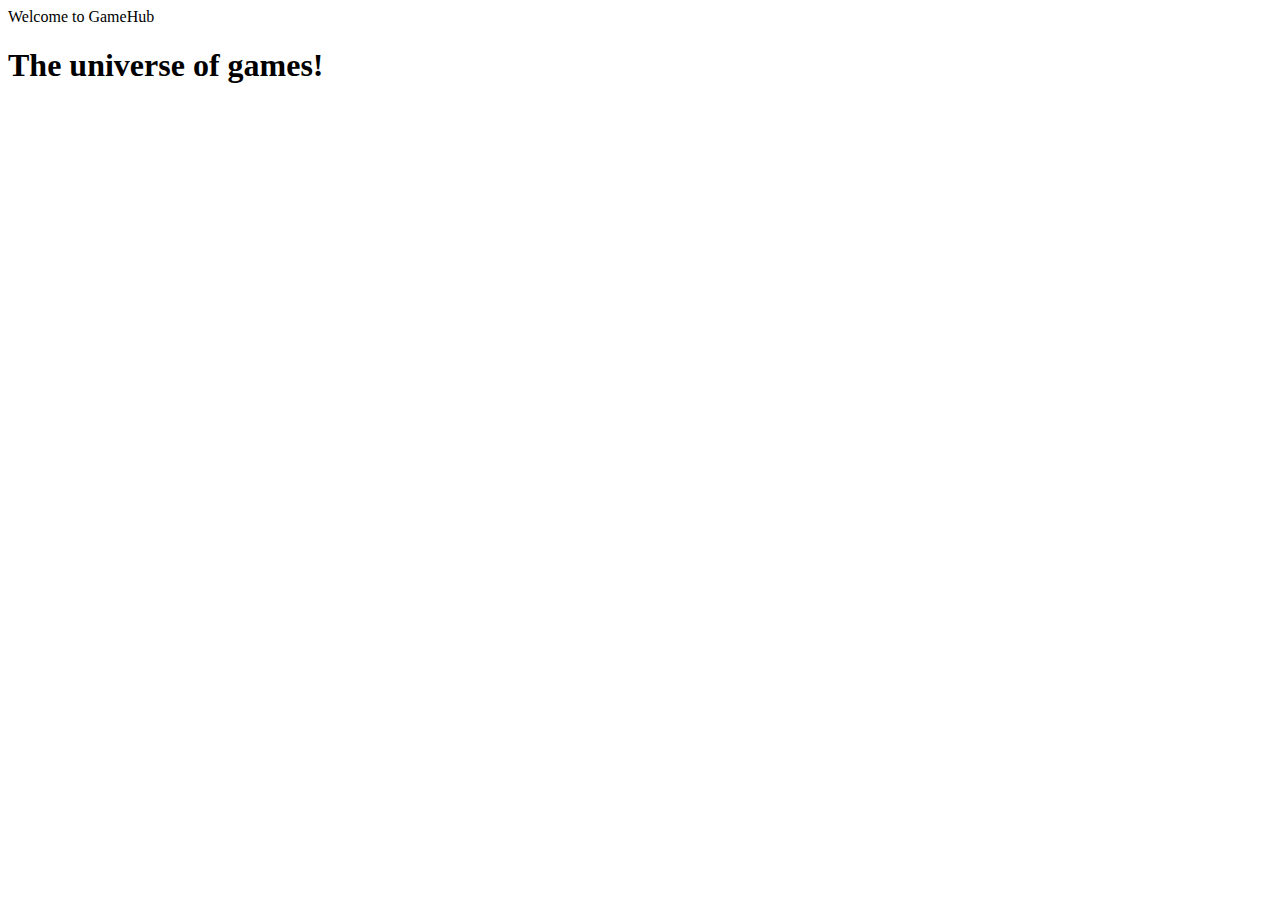
==== index.html @ cb150e6a "created js, html and css" ====
<!DOCTYPE html>
<html lang="en">
<head>
    <meta charset="UTF-8">
    <meta http-equiv="X-UA-Compatible" content="IE=edge">
    <meta name="viewport" content="width=device-width, initial-scale=1.0">
    <title>Document</title>
</head>
<body>
    <header>Welcome to GameHub</header>
    <h1>The universe of games!</h1>
</body>
</html>
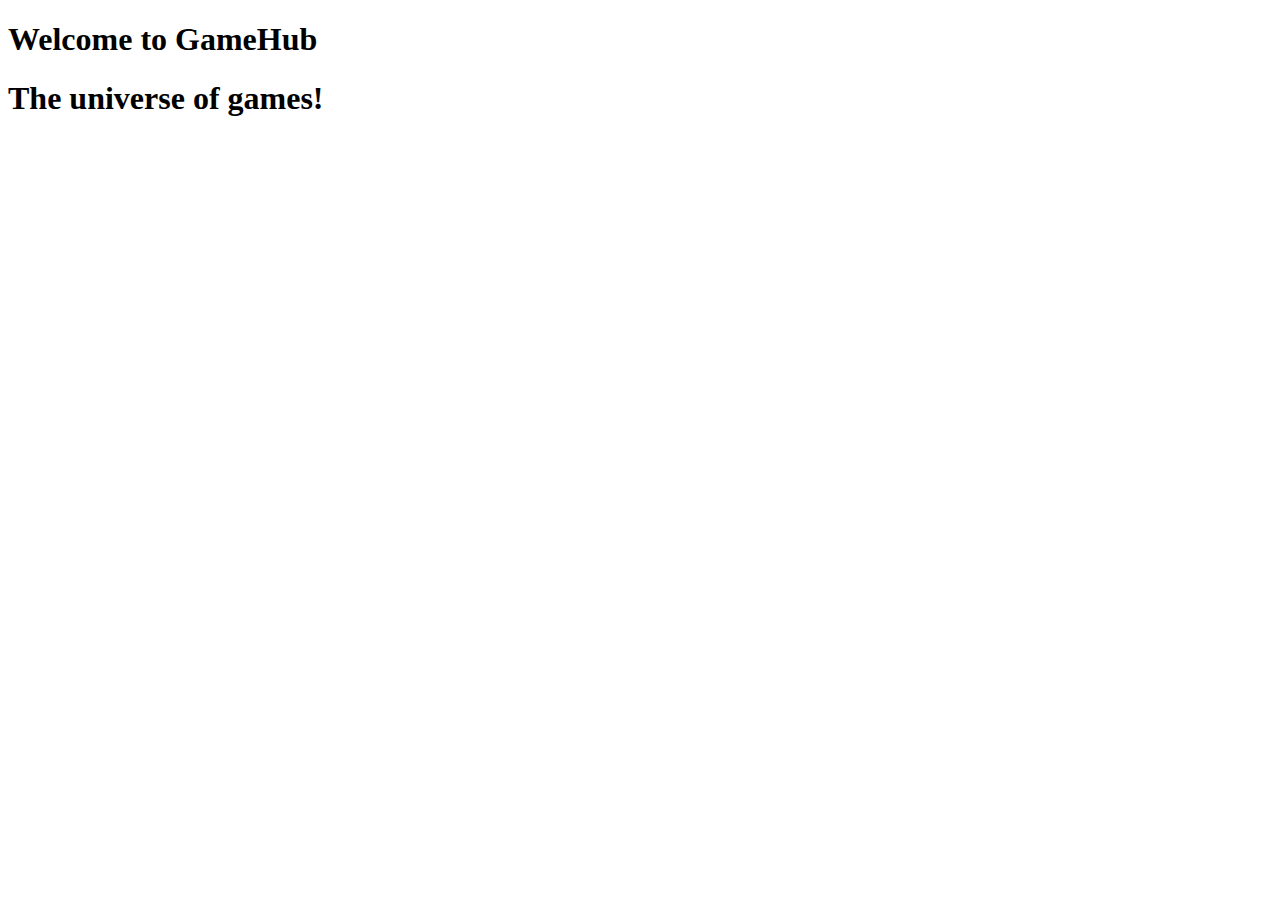
==== commit 0783aea5: "Update index.html" ====
--- a/index.html
+++ b/index.html
@@ -7,7 +7,7 @@
     <title>Document</title>
 </head>
 <body>
-    <header>Welcome to GameHub</header>
+    <h1>Welcome to GameHub</h1>
     <h1>The universe of games!</h1>
 </body>
 </html>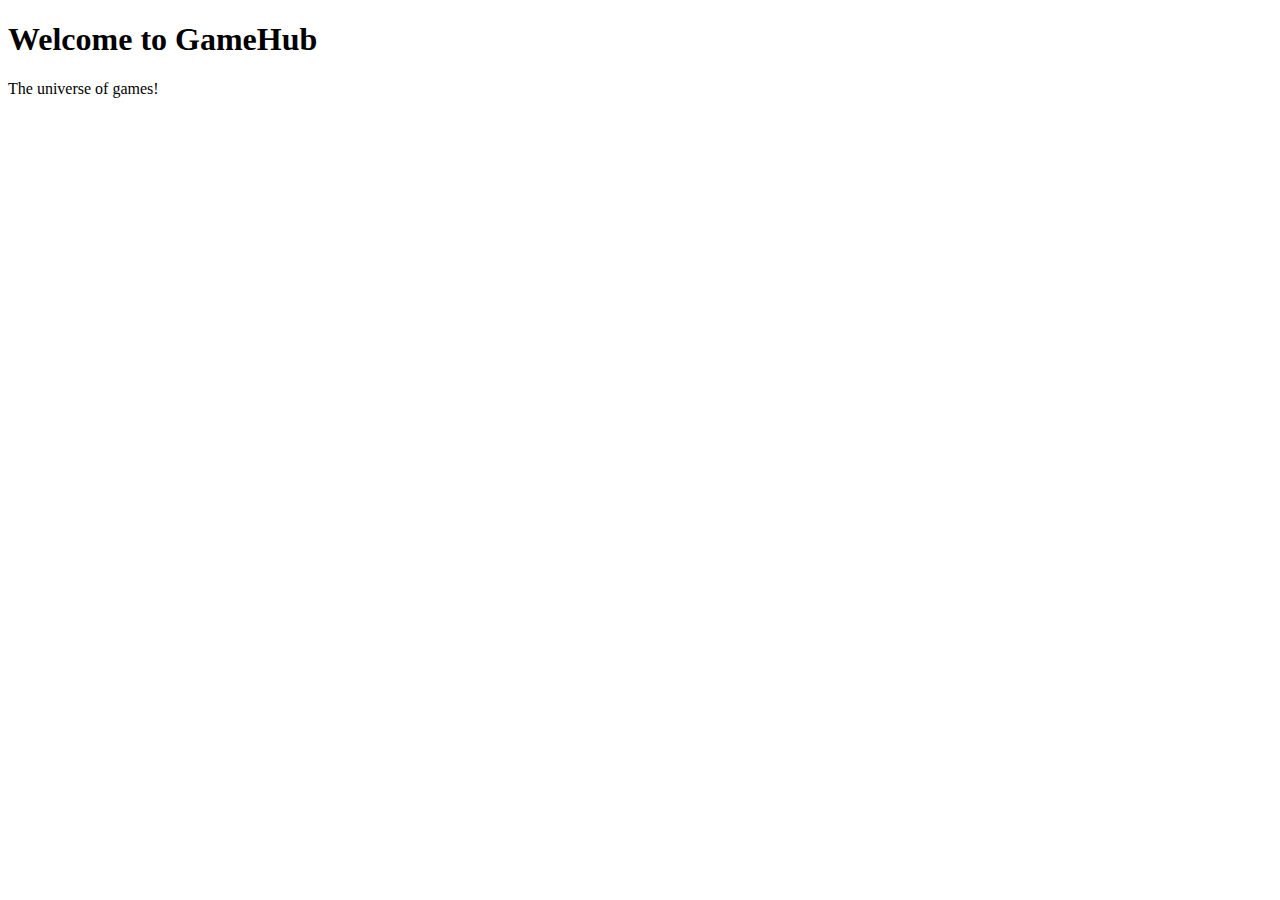
==== commit 8f978514: "Update index.html" ====
--- a/index.html
+++ b/index.html
@@ -8,6 +8,6 @@
 </head>
 <body>
     <h1>Welcome to GameHub</h1>
-    <h1>The universe of games!</h1>
+    <p>The universe of games!</p>
 </body>
 </html>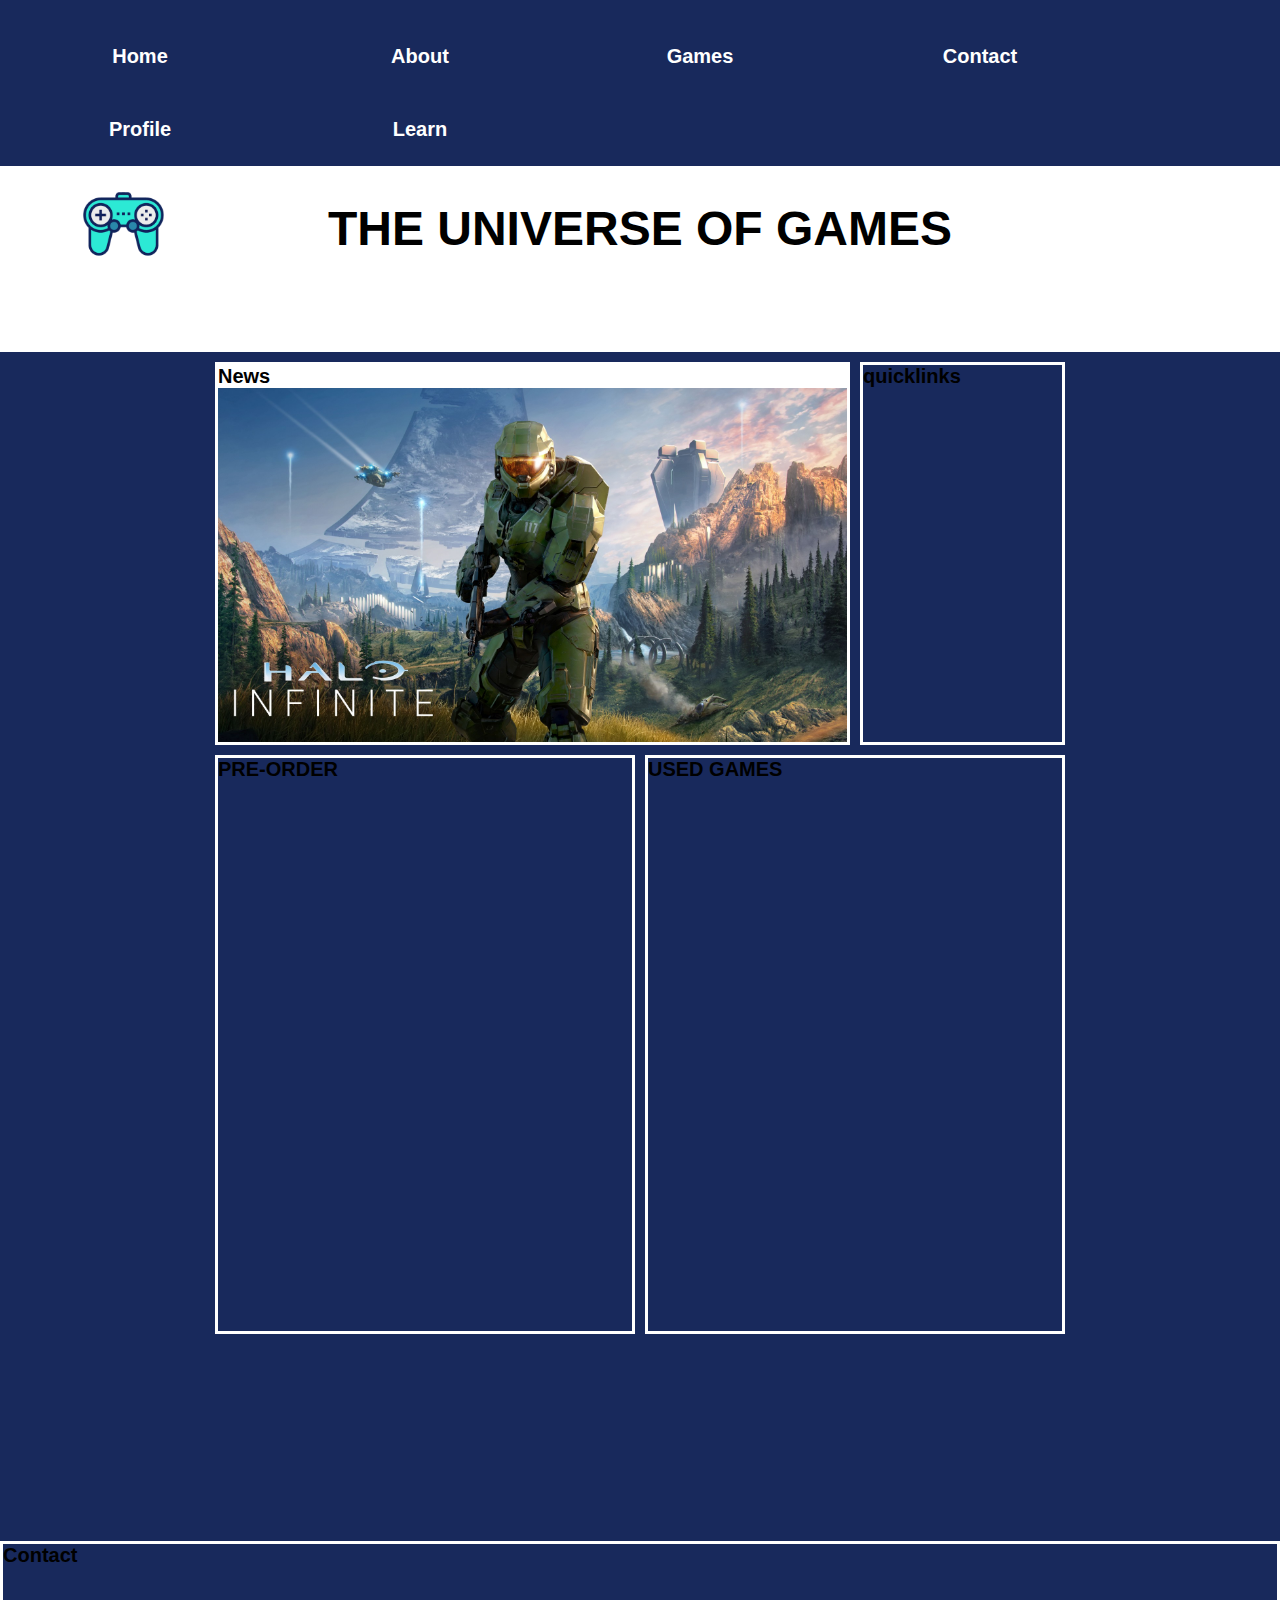
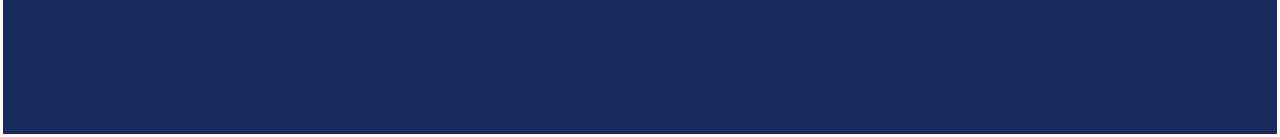
==== commit 98b66f66: "grid, logo, buttons, img" ====
--- a/index.html
+++ b/index.html
@@ -1,13 +1,52 @@
-<!DOCTYPE html>
-<html lang="en">
+<!doctype html>
 <head>
-    <meta charset="UTF-8">
-    <meta http-equiv="X-UA-Compatible" content="IE=edge">
-    <meta name="viewport" content="width=device-width, initial-scale=1.0">
-    <title>Document</title>
+    <title>GameHub</title>
+    <link rel="stylesheet" href="GameHub.css">
+    <style></style>
 </head>
+   
 <body>
-    <h1>Welcome to GameHub</h1>
-    <p>The universe of games!</p>
+   
+
+    <nav>
+        <ul>
+            <li><a href="">Home</a> </a></li>
+            <li><a href="">About</a> </a></li>
+            <li><a href="">Games</a> </a></li>
+            <li><a href="">Contact</a> </a></li>
+            <li><a href="">Profile</a> </a></li>
+            <li><a href="">Learn</a> </a></li>
+        </ul>
+    </nav>
+    
+   
+    
+    <div class="container">
+    <div class="header">
+        <h1>
+        THE UNIVERSE OF GAMES
+    </h1>
+        <img src="Logo.png">    
+    </div>
+    <div class="news">News
+        <img src="halo22.jpeg">
+    </div>
+    <div class="quicklinks">quicklinks</div>
+    <div class="preorder">PRE-ORDER</div>
+    <div class="usedgames">USED GAMES</div>
+    <div class="contact">Contact</div>
+    
+
+
 </body>
-</html>+
+
+
+
+
+
+
+
+
+
+
--- a/GameHub.css
+++ b/GameHub.css
@@ -0,0 +1,131 @@
+body {
+    background-color: #18295c;
+    margin: 0;
+    font-family: Arial, Helvetica, sans-serif;
+    font-weight: bold;
+    font-size: 20px;
+    padding: 0px;
+
+
+    }
+
+
+.container {
+    display:grid;
+    grid-template-columns:repeat(6, 1fr);
+    grid-template-rows: repeat(8, 1fr);
+    gap: 10px
+   
+
+}
+.container div{
+    padding: 0px;
+    border: solid #ffffff;
+}
+
+
+
+.header{
+    grid-column-start: 1;
+    grid-column-end: span 6;
+    grid-row-start: 1;
+    grid-row-end: 1;
+    color: #000000;
+    font-size:x-large;
+    background-color: #ffffff;
+    background-size: auto;
+    text-align: center;
+}
+
+.news {
+    background: white;
+    grid-column-start: 2;
+    grid-column-end: 5;
+    grid-row-start: 2;
+    grid-row-end: 4;
+    
+}
+
+.quicklinks {
+    grid-column-start: 5;
+    grid-column-end: 6;
+    grid-row-start: 2;
+    grid-row-end: 4;
+}
+
+.preorder {
+    grid-row-start: 4;
+    grid-row-end: 7;
+    grid-column-start: 2;
+    grid-column-end: 4;
+
+}
+
+.usedgames {
+    grid-row-start: 4;
+    grid-row-end: 7;
+    grid-column-start: 4;
+    grid-column-end: 6;
+
+}
+.contact{
+    grid-column-start: 1;
+    grid-column-end:span 6;
+    grid-row-start: 8;
+    grid-row-end: 10;
+}
+
+nav {
+    width: 100%;
+    overflow:auto;
+    background: #18295c;
+}
+
+ul{
+    padding: 0%;
+    margin: 0 0 0 0 250px;
+    list-style: none;
+
+}
+
+li{
+    float: left;
+    
+}
+
+li a{
+    width: 250px;
+    display: block;
+    padding: 25px 15px;
+    text-decoration: none;
+    font-family: Arial, Helvetica, sans-serif;
+    color: white;
+    text-align: center;
+    
+
+}
+
+li a:hover{
+    background: #2d87a8;
+    text-transform: uppercase;
+}
+
+img {
+    max-width: 5%;
+    max-width: 13%;
+    float: left;
+    margin-top: -3.5cm;
+    margin-left: 1cm;
+    size-adjust: auto;
+}
+
+.news img{
+   
+    max-width: 100%;
+    max-height: 100%;
+    margin-top: auto;
+    margin-left: 0cm;
+    object-fit: cover;
+    
+}
+
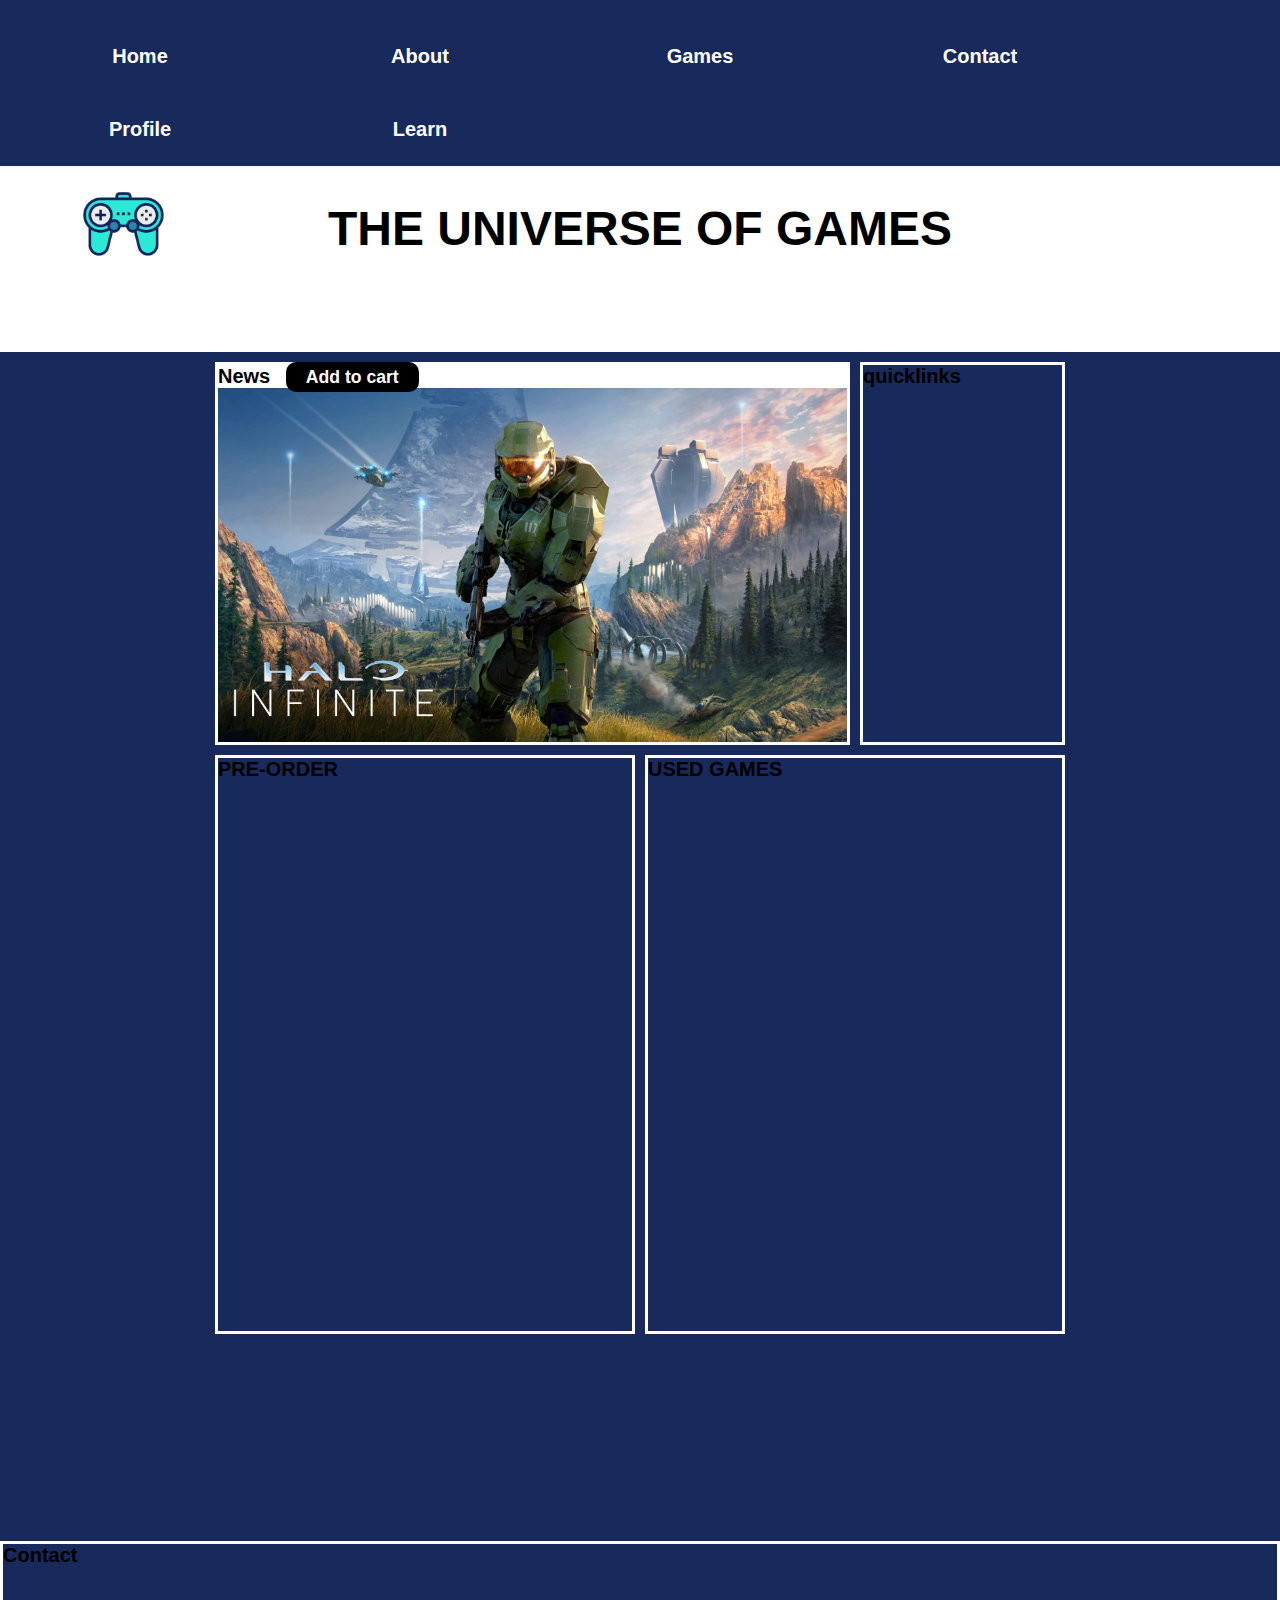
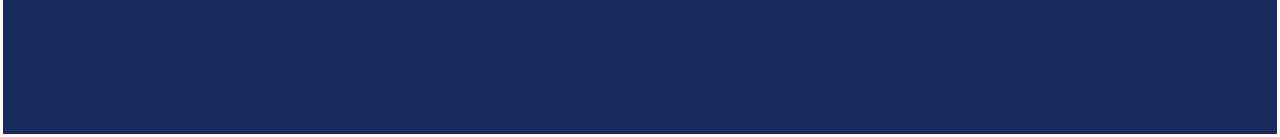
==== commit 87ceff6d: "trying to style the buttons.. that gives a hint of a modern button" ====
--- a/index.html
+++ b/index.html
@@ -19,8 +19,11 @@
         </ul>
     </nav>
     
-   
-    
+
+
+
+</body>
+   <div class="buttons"></div> 
     <div class="container">
     <div class="header">
         <h1>
@@ -30,23 +33,12 @@
     </div>
     <div class="news">News
         <img src="halo22.jpeg">
+        <a href="#" class="btn btn-1">Add to cart</a>
+   
+    
     </div>
     <div class="quicklinks">quicklinks</div>
     <div class="preorder">PRE-ORDER</div>
     <div class="usedgames">USED GAMES</div>
     <div class="contact">Contact</div>
-    
-
-
-</body>
-
-
-
-
-
-
-
-
-
-
-
+    --- a/GameHub.css
+++ b/GameHub.css
@@ -119,7 +119,61 @@
     size-adjust: auto;
 }
 
-.news img{
+
+
+.buttons {
+    display: flex;
+   flex-direction: column;
+}
+
+.btn {
+    text-decoration: none;
+    padding: 5px 20px;
+    font-size: 1.10rem;
+    position: relative;
+    margin: 10px;
+}
+
+/*button 1*/
+
+.btn-1{
+   background: #000000; 
+   color: #ffffff;
+   border-radius: 10px;
+   transition: transform 0.3s ease;
+}
+
+.btn-1::after, .btn-1::before {
+    content: "";
+    position: absolute;
+    opacity: 0.3;
+    background: black;
+    border-radius:inherit;
+    width: 100%;
+    height: 100%;
+    left: 0;
+    bottom: 0;
+    z-index: -1;
+    transition: transform 0.3s ease;
+}
+
+.btn-1:hover{
+    transform: translate(-12px,-12px);
+}
+
+.btn-1:hover::after{
+    transform: translate(6px,6px);
+}
+
+.btn-1:hover::before{
+    transform: translate(12px,12px);
+}
+
+
+
+
+
+.news img {
    
     max-width: 100%;
     max-height: 100%;
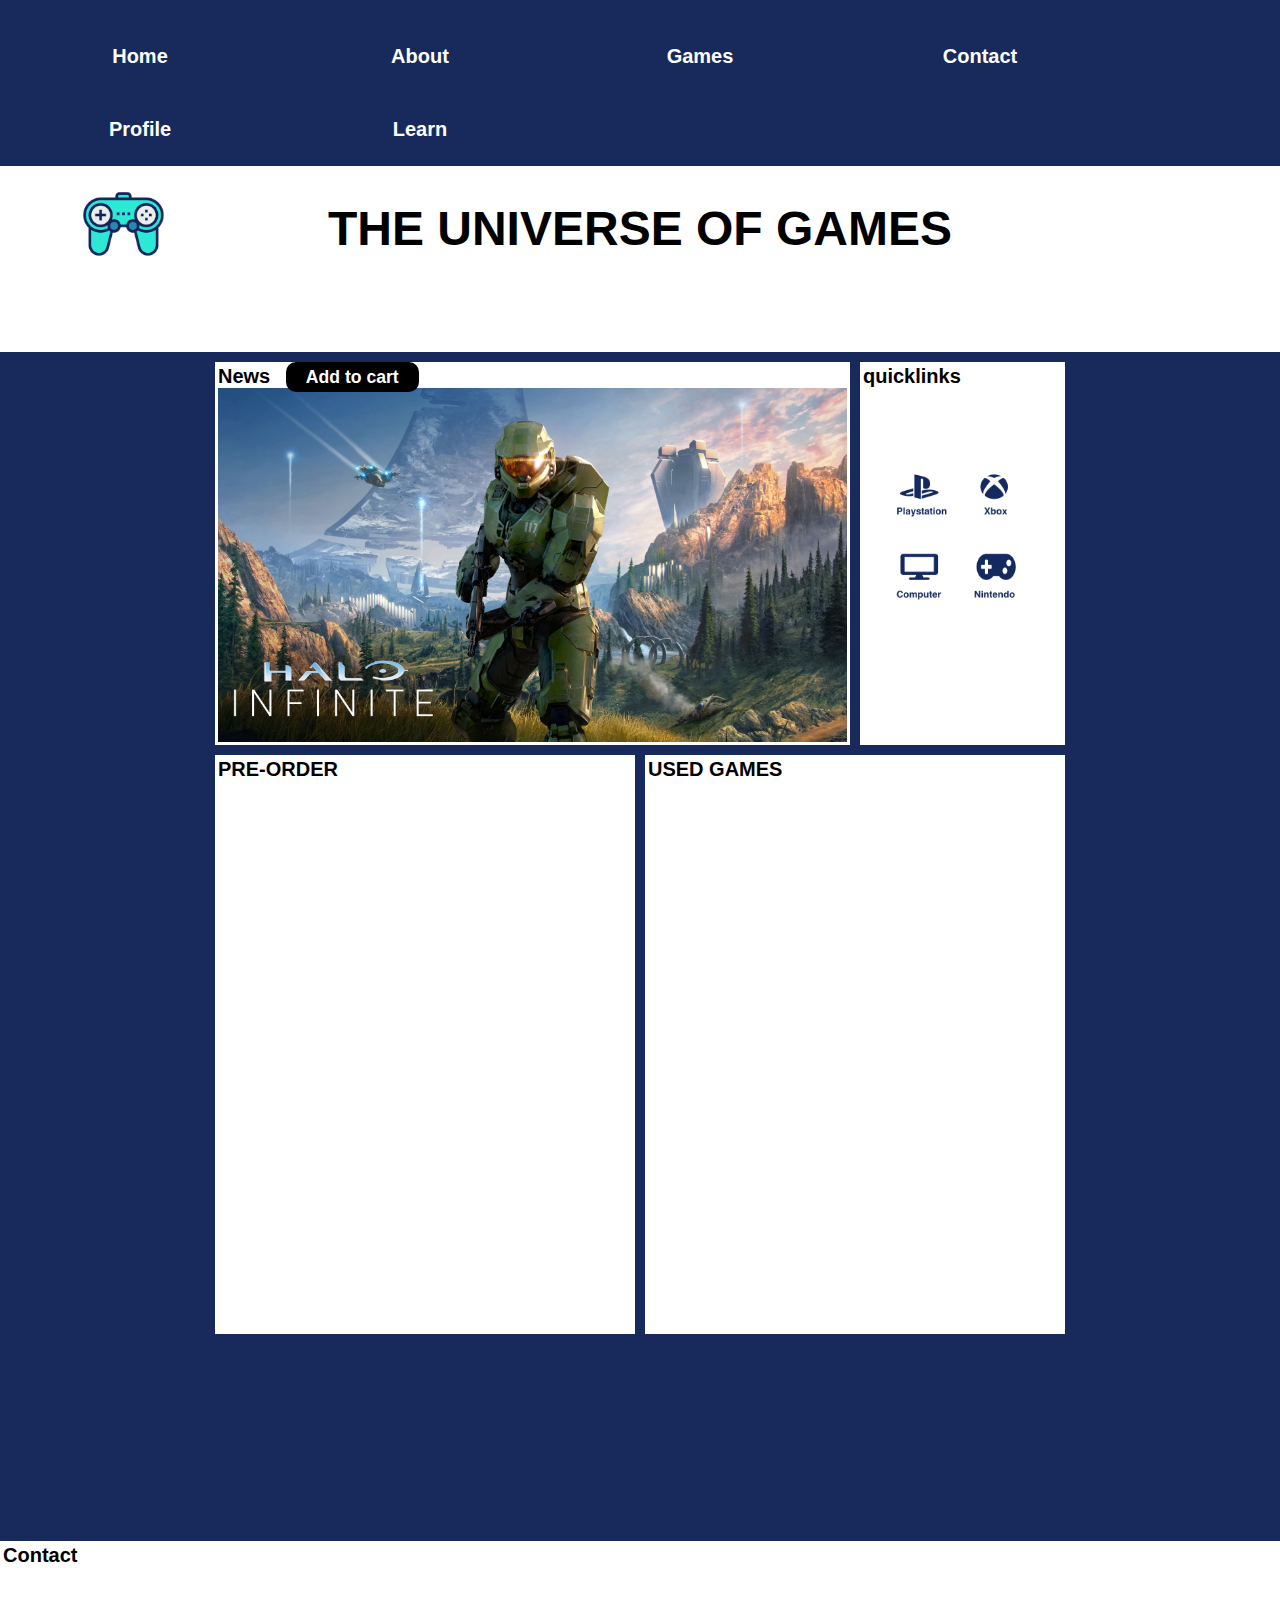
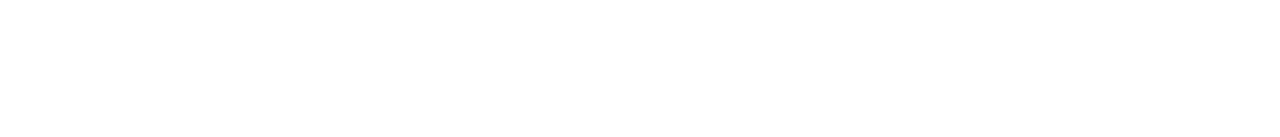
==== commit 5ff969e2: "img quicklinks" ====
--- a/index.html
+++ b/index.html
@@ -1,6 +1,7 @@
 <!doctype html>
 <head>
     <title>GameHub</title>
+    <meta charset="utf-8"  />
     <link rel="stylesheet" href="GameHub.css">
     <style></style>
 </head>
@@ -34,10 +35,9 @@
     <div class="news">News
         <img src="halo22.jpeg">
         <a href="#" class="btn btn-1">Add to cart</a>
-   
-    
     </div>
-    <div class="quicklinks">quicklinks</div>
+    <div class="quicklinks">quicklinks
+        <img src="quicklinks.png"></div>
     <div class="preorder">PRE-ORDER</div>
     <div class="usedgames">USED GAMES</div>
     <div class="contact">Contact</div>
--- a/GameHub.css
+++ b/GameHub.css
@@ -46,14 +46,35 @@
     
 }
 
+.news img {
+   
+    max-width: 100%;
+    max-height: 100%;
+    margin-top: auto;
+    margin-left: 0cm;
+    object-fit: cover;
+    
+}
 .quicklinks {
+    background: white;
     grid-column-start: 5;
     grid-column-end: 6;
     grid-row-start: 2;
     grid-row-end: 4;
 }
 
+.quicklinks img{
+    max-width: 100%;
+    max-height: 100%;
+    margin-top: auto;
+    margin-left: 0cm;
+    object-fit: cover;
+}
+
+
+
 .preorder {
+    background: white;
     grid-row-start: 4;
     grid-row-end: 7;
     grid-column-start: 2;
@@ -62,6 +83,7 @@
 }
 
 .usedgames {
+    background: white;
     grid-row-start: 4;
     grid-row-end: 7;
     grid-column-start: 4;
@@ -69,6 +91,7 @@
 
 }
 .contact{
+    background: white;
     grid-column-start: 1;
     grid-column-end:span 6;
     grid-row-start: 8;
@@ -109,7 +132,7 @@
     background: #2d87a8;
     text-transform: uppercase;
 }
-
+/*logo*/
 img {
     max-width: 5%;
     max-width: 13%;
@@ -137,7 +160,7 @@
 /*button 1*/
 
 .btn-1{
-   background: #000000; 
+   background: black; 
    color: #ffffff;
    border-radius: 10px;
    transition: transform 0.3s ease;
@@ -173,13 +196,5 @@
 
 
 
-.news img {
-   
-    max-width: 100%;
-    max-height: 100%;
-    margin-top: auto;
-    margin-left: 0cm;
-    object-fit: cover;
-    
-}
-
+
+
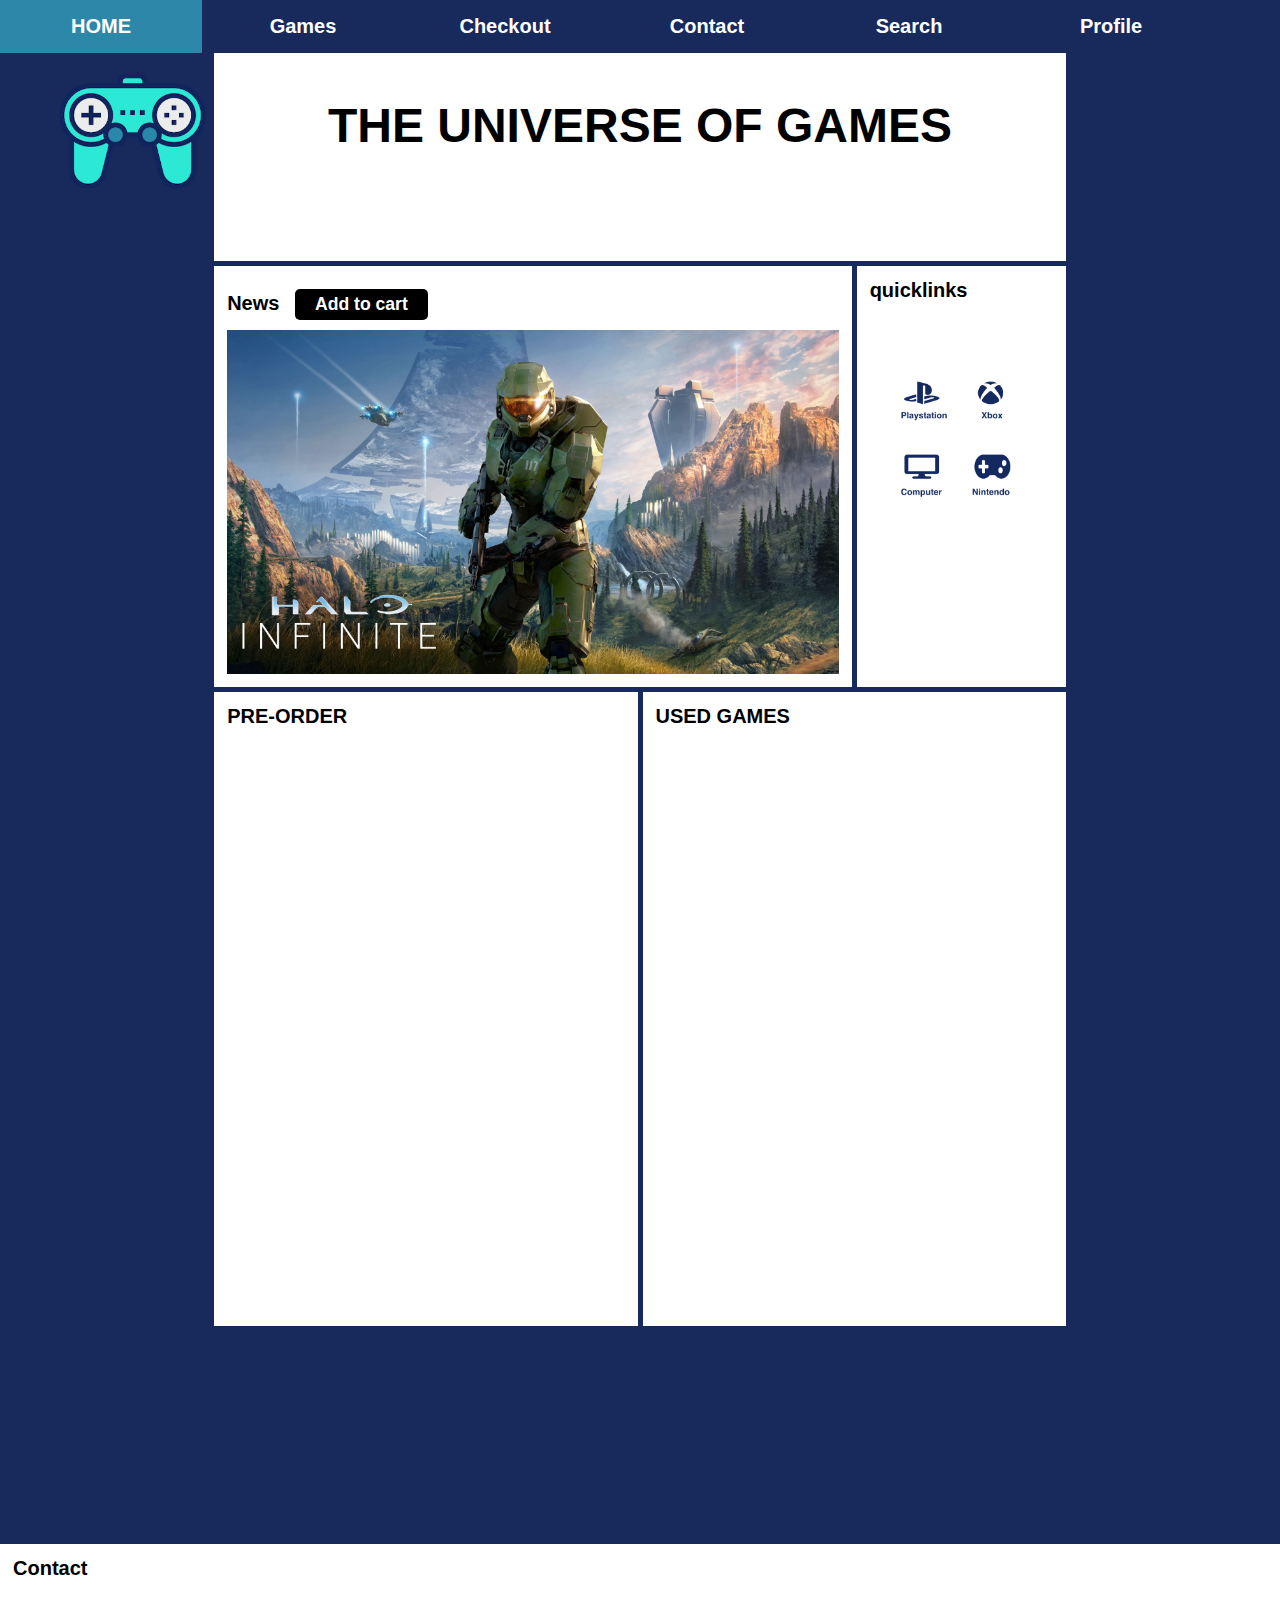
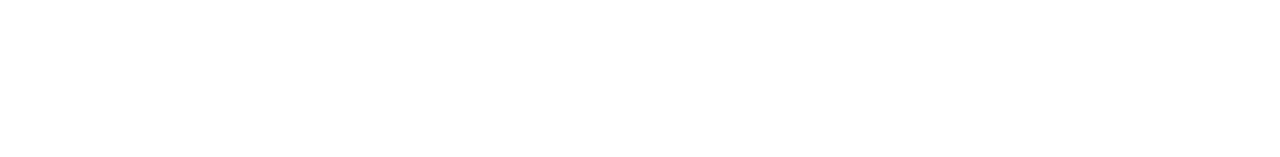
==== commit 7ba3b5a3: "Creating the different pages, and making the homepage more responsive." ====
--- a/index.html
+++ b/index.html
@@ -12,11 +12,11 @@
     <nav>
         <ul>
             <li><a href="">Home</a> </a></li>
-            <li><a href="">About</a> </a></li>
             <li><a href="">Games</a> </a></li>
+            <li><a href="">Checkout</a> </a></li>
             <li><a href="">Contact</a> </a></li>
+            <li><a href="">Search</a> </a></li>
             <li><a href="">Profile</a> </a></li>
-            <li><a href="">Learn</a> </a></li>
         </ul>
     </nav>
     
@@ -30,7 +30,7 @@
         <h1>
         THE UNIVERSE OF GAMES
     </h1>
-        <img src="Logo.png">    
+    <img src="Logo.png">    
     </div>
     <div class="news">News
         <img src="halo22.jpeg">
--- a/GameHub.css
+++ b/GameHub.css
@@ -1,6 +1,6 @@
 body {
     background-color: #18295c;
-    margin: 0;
+    margin: 0px;
     font-family: Arial, Helvetica, sans-serif;
     font-weight: bold;
     font-size: 20px;
@@ -14,20 +14,20 @@
     display:grid;
     grid-template-columns:repeat(6, 1fr);
     grid-template-rows: repeat(8, 1fr);
-    gap: 10px
+    gap: 5px
    
 
 }
 .container div{
-    padding: 0px;
+    padding: 10px;
     border: solid #ffffff;
 }
 
 
 
 .header{
-    grid-column-start: 1;
-    grid-column-end: span 6;
+    grid-column-start: 2;
+    grid-column-end: 6;
     grid-row-start: 1;
     grid-row-end: 1;
     color: #000000;
@@ -105,41 +105,42 @@
 }
 
 ul{
-    padding: 0%;
-    margin: 0 0 0 0 250px;
-    list-style: none;
+    padding: 0px;
+    margin:auto;
+    list-style:none;
+    
 
 }
 
 li{
-    float: left;
+    float:left;
     
 }
 
 li a{
-    width: 250px;
-    display: block;
-    padding: 25px 15px;
+    width:200px;
+    display:inline-block;
+    padding: 15px 1px;
     text-decoration: none;
     font-family: Arial, Helvetica, sans-serif;
     color: white;
-    text-align: center;
+    text-align:center;
     
 
 }
 
 li a:hover{
     background: #2d87a8;
-    text-transform: uppercase;
+    text-transform:uppercase;
+    text-align: center;
 }
 /*logo*/
 img {
-    max-width: 5%;
-    max-width: 13%;
-    float: left;
-    margin-top: -3.5cm;
-    margin-left: 1cm;
-    size-adjust: auto;
+    max-width: 10px;
+    max-width: 150px;
+    float:left;
+    margin-top: -3cm;
+    margin-left: -4.5cm;
 }
 
 
@@ -153,7 +154,7 @@
     text-decoration: none;
     padding: 5px 20px;
     font-size: 1.10rem;
-    position: relative;
+    position:relative;
     margin: 10px;
 }
 
@@ -162,39 +163,26 @@
 .btn-1{
    background: black; 
    color: #ffffff;
-   border-radius: 10px;
-   transition: transform 0.3s ease;
+   border-radius: 5px;
+   display: inline-block;
+   
 }
 
-.btn-1::after, .btn-1::before {
-    content: "";
-    position: absolute;
-    opacity: 0.3;
-    background: black;
-    border-radius:inherit;
-    width: 100%;
-    height: 100%;
-    left: 0;
-    bottom: 0;
-    z-index: -1;
-    transition: transform 0.3s ease;
-}
-
-.btn-1:hover{
-    transform: translate(-12px,-12px);
-}
-
-.btn-1:hover::after{
-    transform: translate(6px,6px);
-}
-
-.btn-1:hover::before{
-    transform: translate(12px,12px);
-}
+@media only screen and (max-width:700px) {
+    nav ul {
+        width: 100%;
+        background:#18295c;
+    }
 
 
+    nav ul li {
+        display: block;
+        margin-top: 10px;
+        margin-bottom: 10px;
+        
+    }
 
-
-
-
-
+    nav ul li a{
+        color:#30e8d4;
+    }
+}
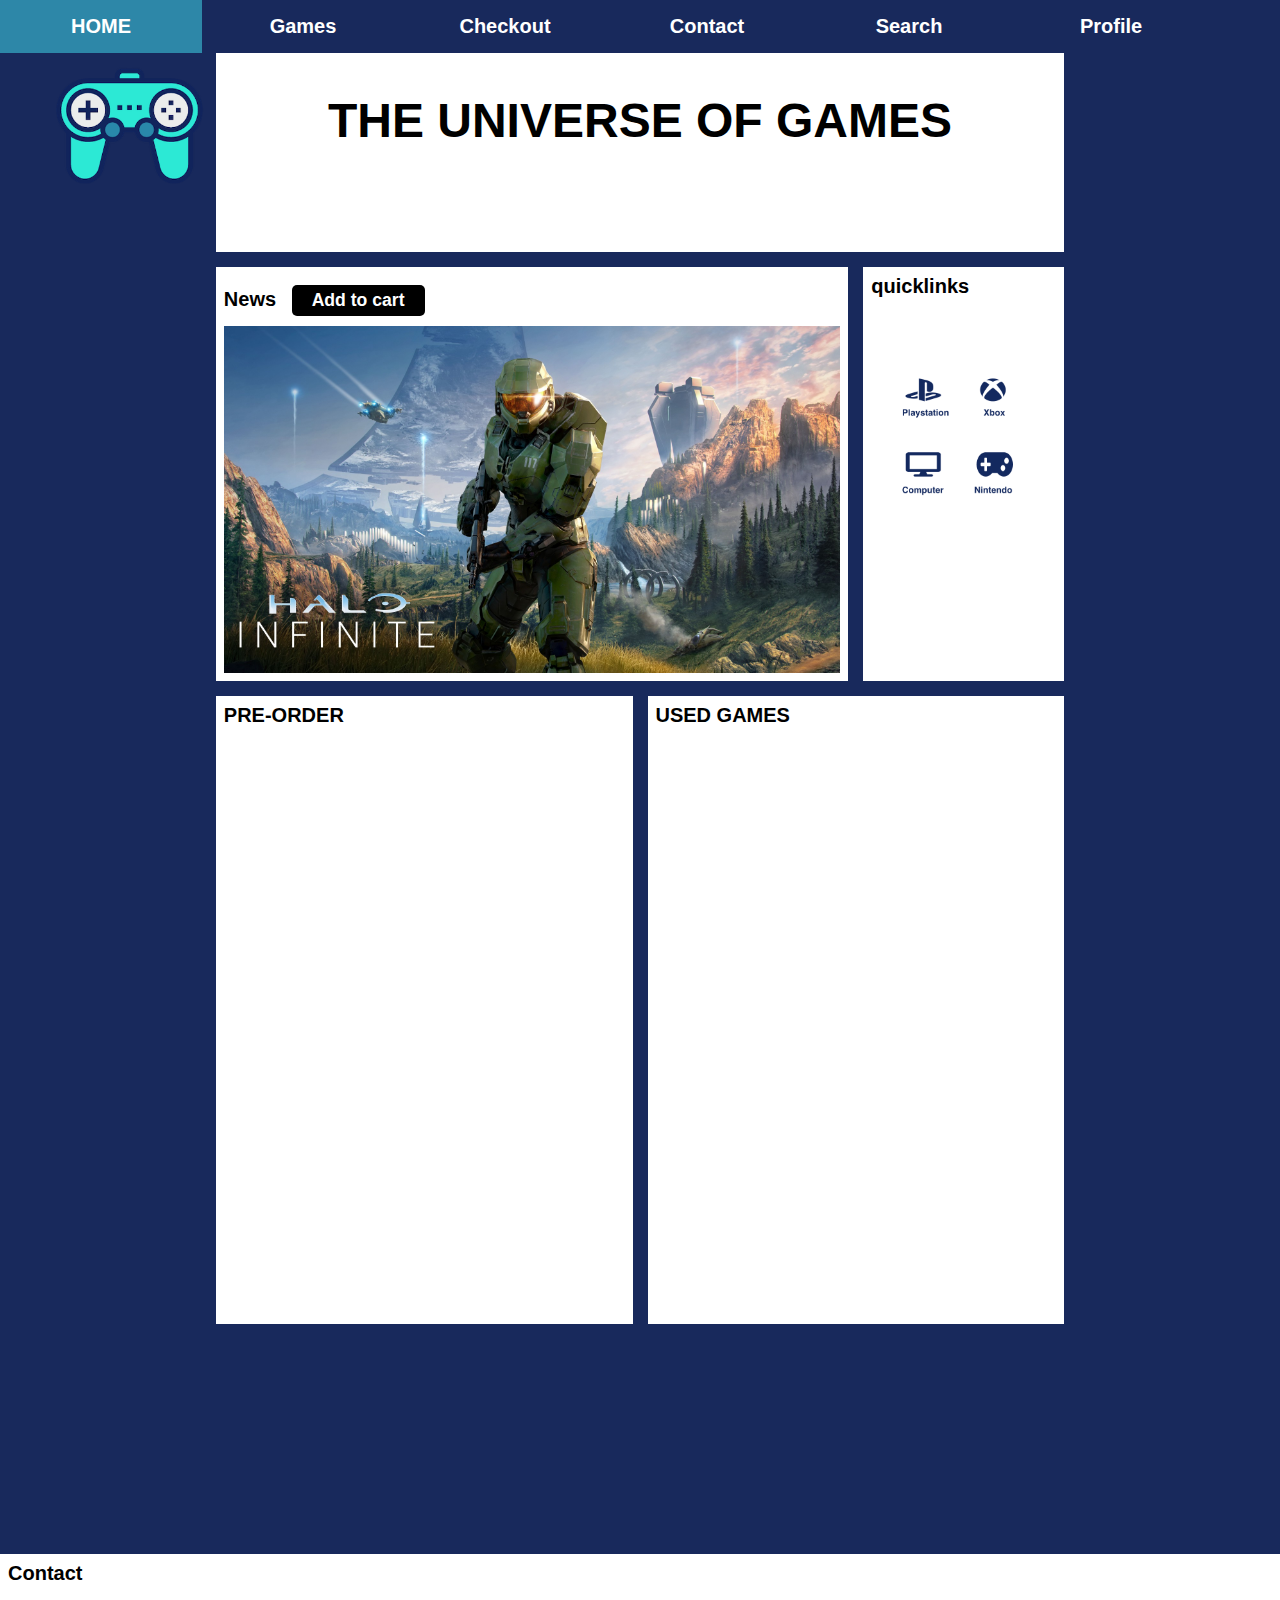
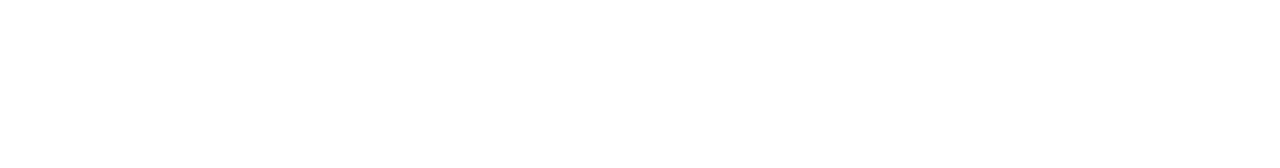
==== commit 374e5b27: "title on every page" ====
--- a/index.html
+++ b/index.html
@@ -11,19 +11,17 @@
 
     <nav>
         <ul>
-            <li><a href="">Home</a> </a></li>
-            <li><a href="">Games</a> </a></li>
-            <li><a href="">Checkout</a> </a></li>
-            <li><a href="">Contact</a> </a></li>
-            <li><a href="">Search</a> </a></li>
-            <li><a href="">Profile</a> </a></li>
+            <li><a href="index.html">Home</a> </a></li>
+            <li><a href="gamepage.html">Games</a> </a></li>
+            <li><a href="checkout.html">Checkout</a> </a></li>
+            <li><a href="contact.html">Contact</a> </a></li>
+            <li><a href="searchforgames.html">Search</a> </a></li>
+            <li><a href="profile.html">Profile</a> </a></li>
         </ul>
     </nav>
     
+</body>
 
-
-
-</body>
    <div class="buttons"></div> 
     <div class="container">
     <div class="header">
@@ -34,7 +32,7 @@
     </div>
     <div class="news">News
         <img src="halo22.jpeg">
-        <a href="#" class="btn btn-1">Add to cart</a>
+        <a href="checkout.html" class="btn btn-1">Add to cart</a>
     </div>
     <div class="quicklinks">quicklinks
         <img src="quicklinks.png"></div>
--- a/GameHub.css
+++ b/GameHub.css
@@ -14,12 +14,12 @@
     display:grid;
     grid-template-columns:repeat(6, 1fr);
     grid-template-rows: repeat(8, 1fr);
-    gap: 5px
+    gap: 15px
    
 
 }
 .container div{
-    padding: 10px;
+    padding: 5px;
     border: solid #ffffff;
 }
 
@@ -159,7 +159,6 @@
 }
 
 /*button 1*/
-
 .btn-1{
    background: black; 
    color: #ffffff;
